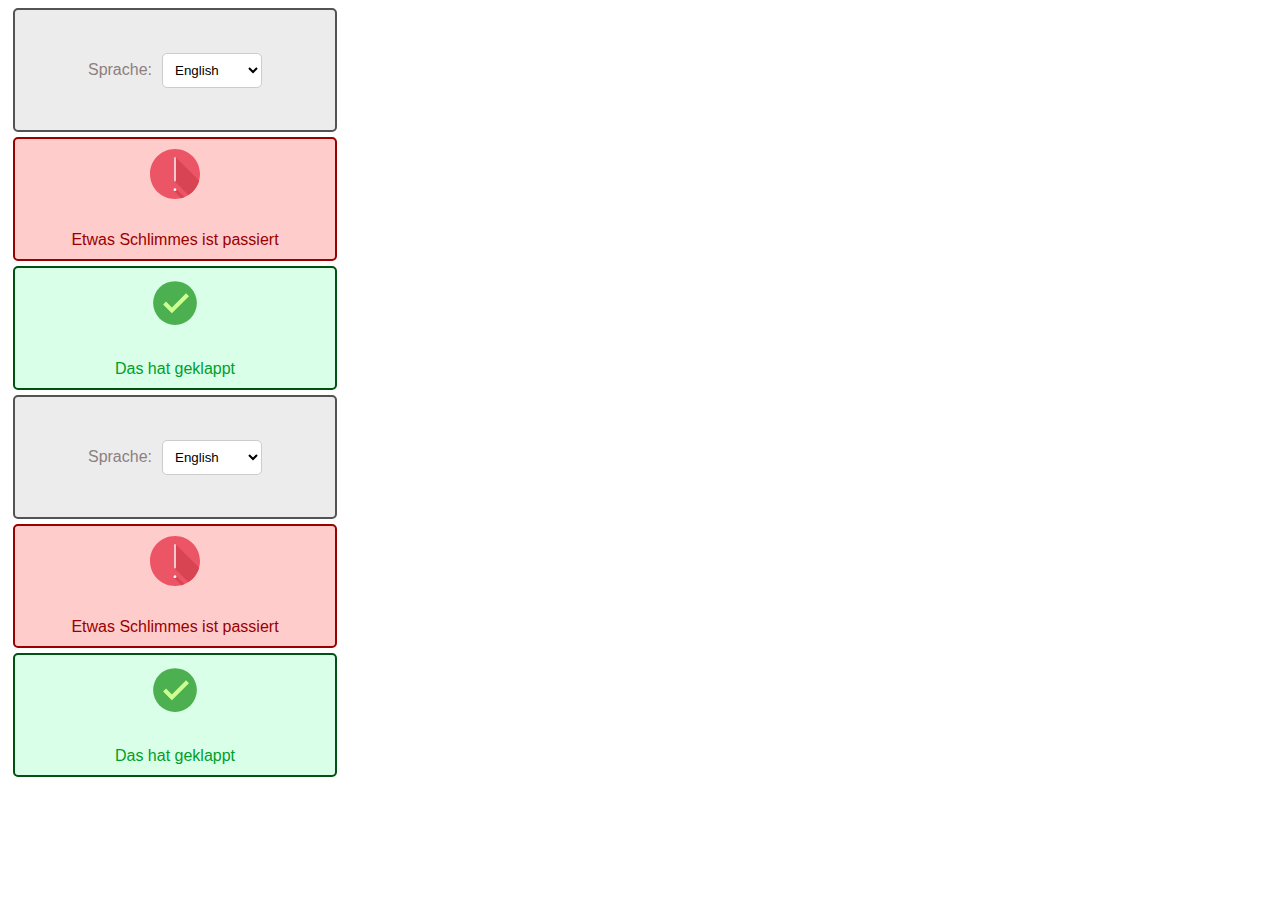
==== index.htm @ 1f7c7adb "Initial commit" ====
<!DOCTYPE html>
<html lang="en">

<head>
  <meta charset="UTF-8">
  <meta name="viewport" content="width=device-width, initial-scale=1">
  <link rel="icon" type="image/x-icon" href="favicon.png">
  <title>Testkomponente</title>
</head>

<body>

  <language-switcher></language-switcher>
  <alert-danger></alert-danger>
  <alert-success></alert-success>
  <language-switcher></language-switcher>
  <alert-danger></alert-danger>
  <alert-success></alert-success>

  <script src="webcomponents/alerts/alerts.js" defer></script>
  <script src="webcomponents/languages/languages.js" defer></script>

</body>

</html>
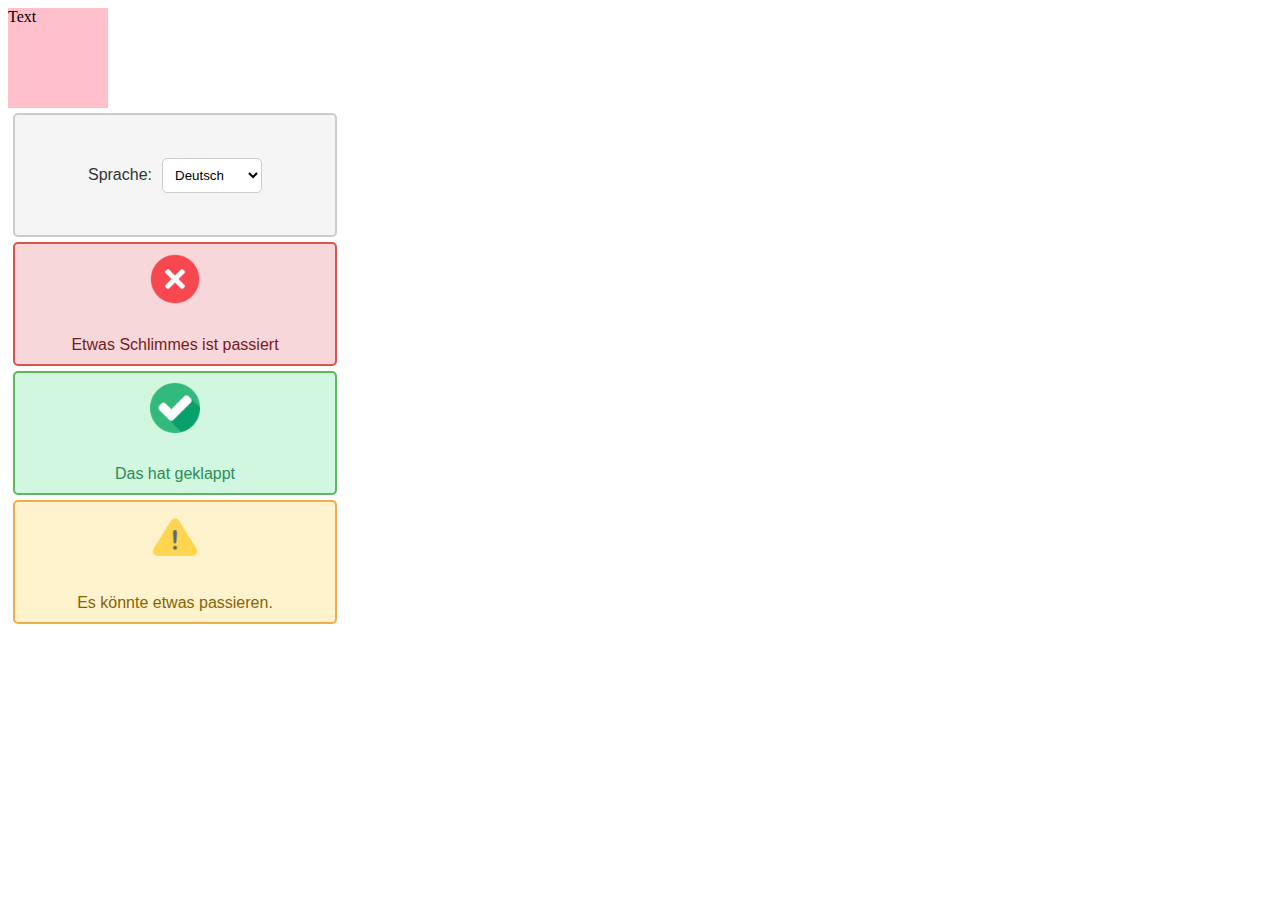
==== commit bc6b1a56: "many changes, rendering of components, css, etc" ====
--- a/index.htm
+++ b/index.htm
@@ -9,16 +9,15 @@
 </head>
 
 <body>
-
-  <language-switcher></language-switcher>
+  
+  <div style="height: 100px; width:100px; background-color: pink;" id="alert-text">Text</div>
+  <multi-language-component></multi-language-component>
   <alert-danger></alert-danger>
   <alert-success></alert-success>
-  <language-switcher></language-switcher>
-  <alert-danger></alert-danger>
-  <alert-success></alert-success>
+  <alert-warning></alert-warning>
+  <alert-test></alert-test>
 
-  <script src="webcomponents/alerts/alerts.js" defer></script>
-  <script src="webcomponents/languages/languages.js" defer></script>
+  <script src="webcomponents/components.js" defer></script>
 
 </body>
 
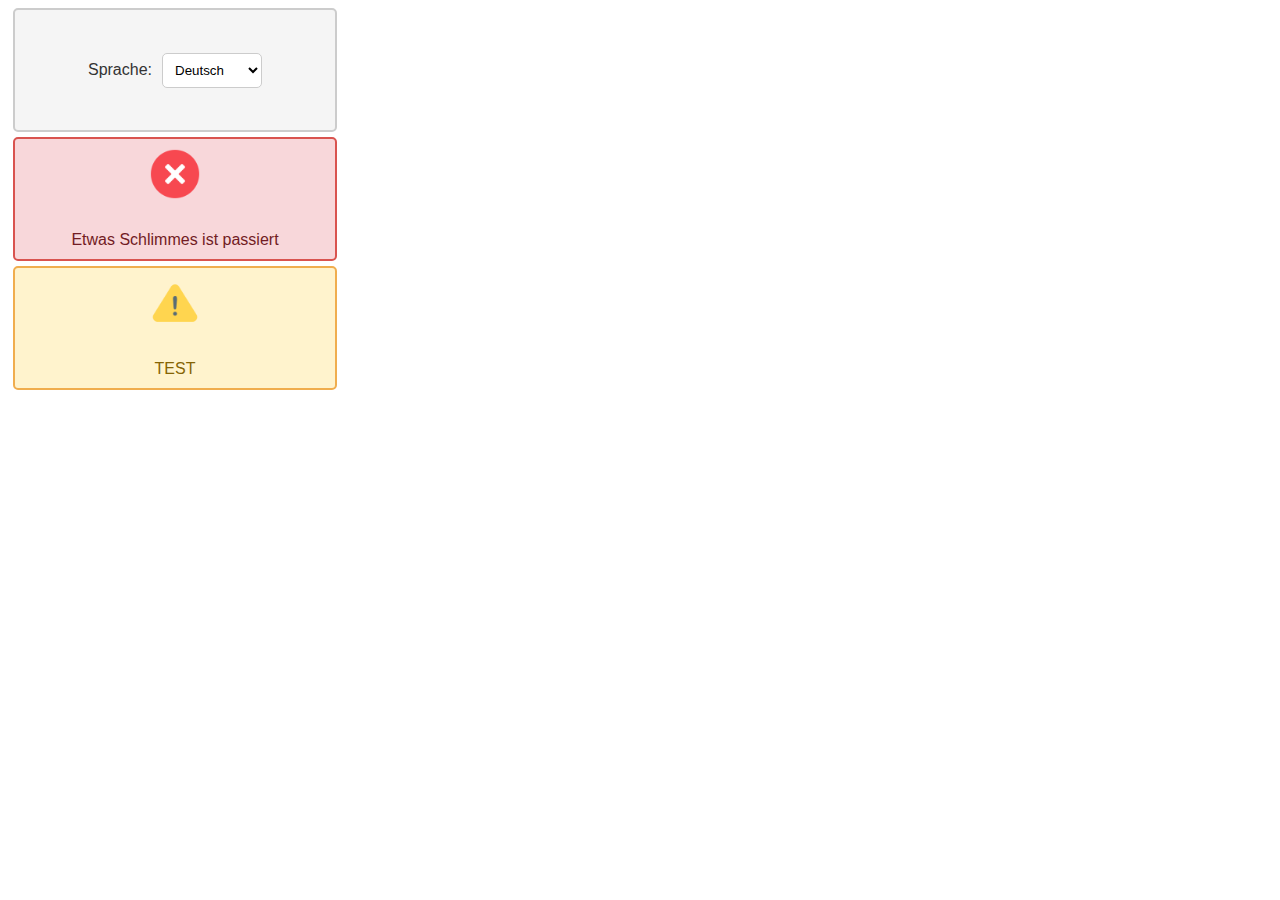
==== commit 3e656812: "testing for light dom availability" ====
--- a/index.htm
+++ b/index.htm
@@ -10,12 +10,11 @@
 
 <body>
   
-  <div style="height: 100px; width:100px; background-color: pink;" id="alert-text">Text</div>
+  
   <multi-language-component></multi-language-component>
+
   <alert-danger></alert-danger>
-  <alert-success></alert-success>
-  <alert-warning></alert-warning>
-  <alert-test></alert-test>
+<alert-test></alert-test>
 
   <script src="webcomponents/components.js" defer></script>
 
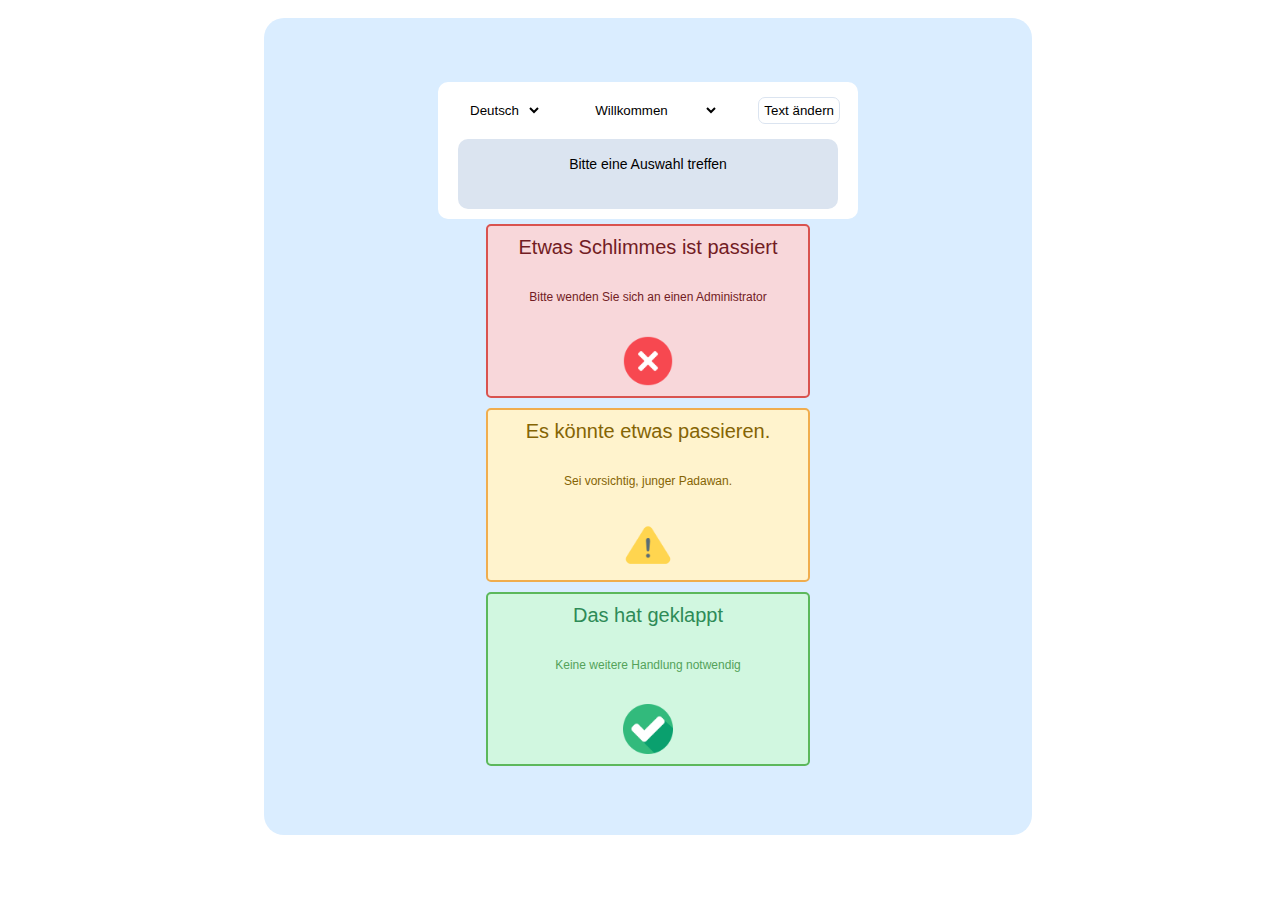
==== commit 76543a66: "restructed languaged web component, en and ger" ====
--- a/index.htm
+++ b/index.htm
@@ -9,14 +9,39 @@
 </head>
 
 <body>
-  
-  
-  <multi-language-component></multi-language-component>
 
-  <alert-danger></alert-danger>
-<alert-test></alert-test>
+  <div style="
+    display: flex;
+    flex-direction: column;
+    justify-content: center;
+    align-items: center;
+    width: 100vw;
+    height: 100vh;">
 
-  <script src="webcomponents/components.js" defer></script>
+    <div style="
+    width: 50vw;
+    margin-top: -5%;
+    border-radius: 20px;
+    padding: 5%;
+    display: flex;
+    flex-direction: column;
+    justify-content: center;
+    align-items: center;
+    background-color:rgb(218, 237, 255);">
+
+      <!-- <multi-language-component></multi-language-component> -->
+
+      <custom-shadow-root></custom-shadow-root>
+
+      <alert-danger></alert-danger>
+      <alert-warning></alert-warning>
+      <alert-success></alert-success>
+
+    </div>
+  </div>
+
+  <script src="webcomponents/alerts.js"></script>
+  <script src="webcomponents/languages.js"></script>
 
 </body>
 
